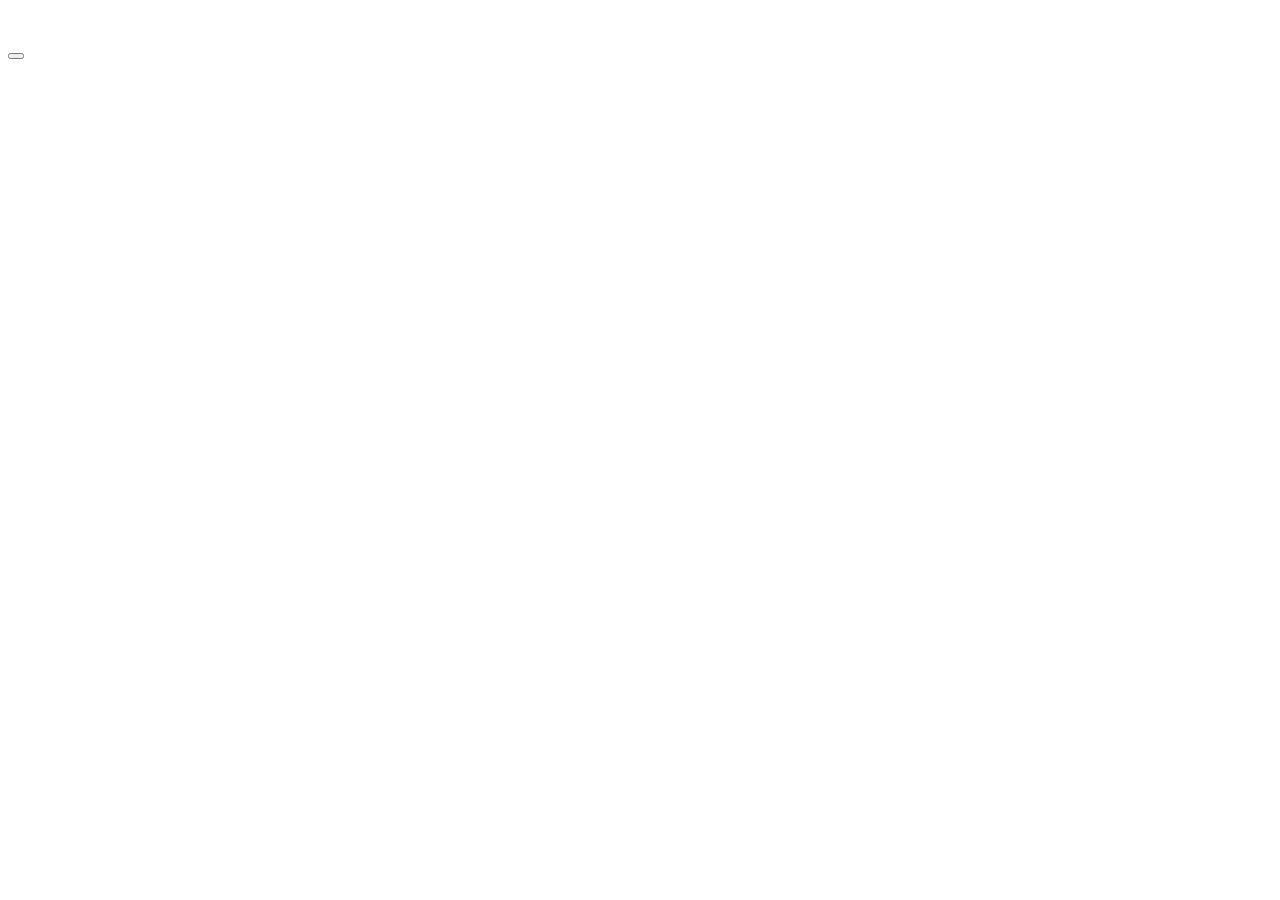
==== index.html @ cf0fad34 "day1" ====
<!doctype html>
<html>
<head>
<title></title>
</head>
<body>
<header>
<div></div>
<div></div>
</header>
<img>
<b>
    <menu></menu>
</b>

<a>
    <button></button>
</a>

<main>
<h1></h1>
</main>
<footer>
<div></div>
<p></p>
</footer>
<script></script>
</body>
</html>
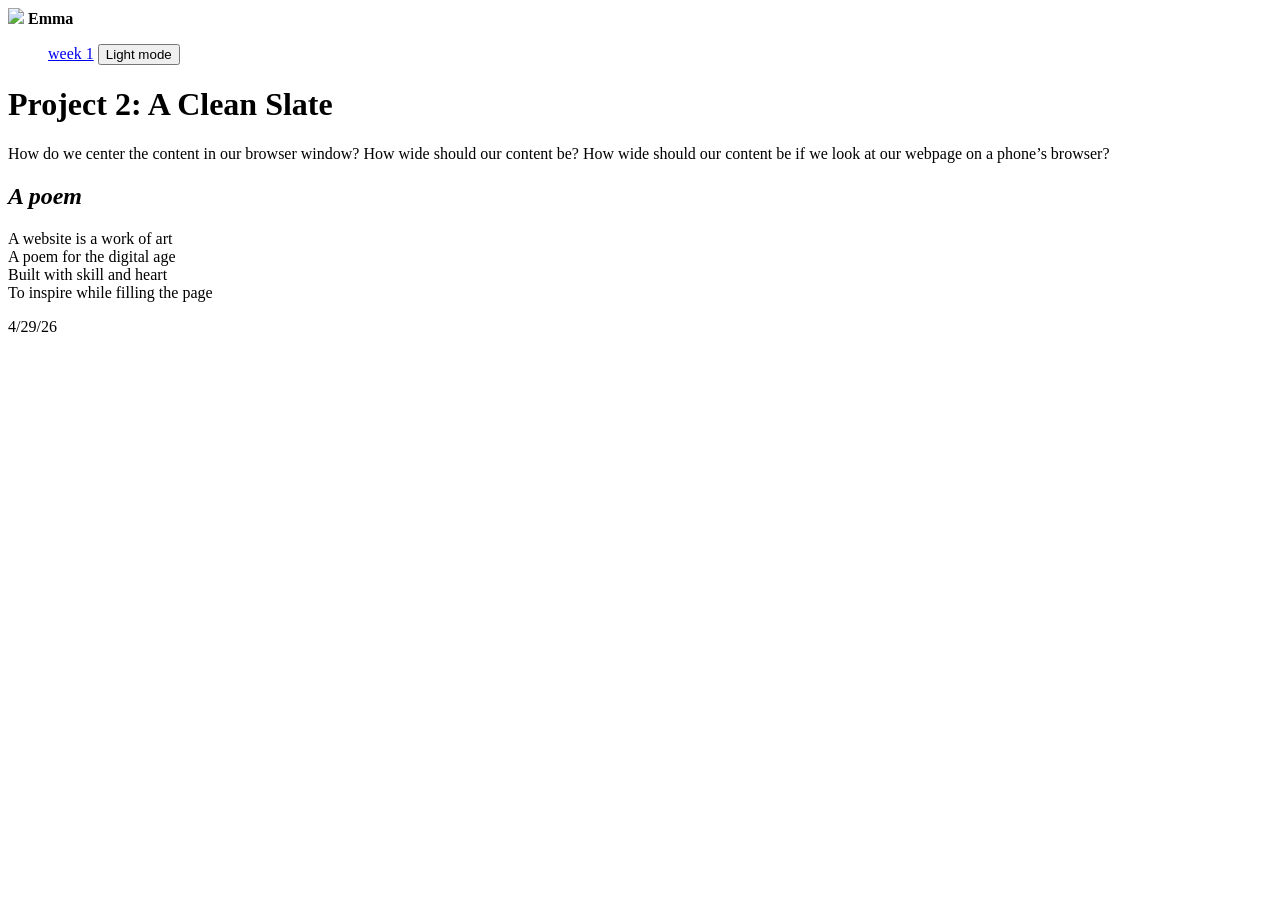
==== commit 4ff2be83: "eee" ====
--- a/index.html
+++ b/index.html
@@ -1,29 +1,49 @@
 <!doctype html>
 <html>
+
 <head>
-<title></title>
+    <title>A Clean Slate</title>
 </head>
+
 <body>
-<header>
-<div></div>
-<div></div>
-</header>
-<img>
-<b>
-    <menu></menu>
-</b>
+    <header>
+        <div></div>
+        <div>
+            <img src="images/avatar.png">
+            <b>Emma</b>
+        </div>
+    </header>
 
-<a>
-    <button></button>
-</a>
+    <menu>
+        <a href="https://Ema-Cow.github.io/week-1">week 1</a>
+        <button id='#color-mode-button' onclick="changeColor()">
+            Light mode
+        </button>
+    </menu>
 
-<main>
-<h1></h1>
-</main>
-<footer>
-<div></div>
-<p></p>
-</footer>
-<script></script>
+
+    <main>
+        <h1>Project 2: A Clean Slate</h1>
+        <p>
+            How do we center the content in our browser window? How wide should our
+            content be? How wide should our content be if we look at our webpage on
+            a phone’s browser?
+        </p>
+        <h2><i>A poem</i></h2>
+        <p>
+            A website is a work of art<br />
+            A poem for the digital age<br />
+            Built with skill and heart<br />
+            To inspire while filling the page
+        </p>
+    </main>
+    <footer>
+        <div>
+            <p>4/29/26</p>
+        </div>
+        
+    </footer>
+    <script></script>
 </body>
+
 </html>
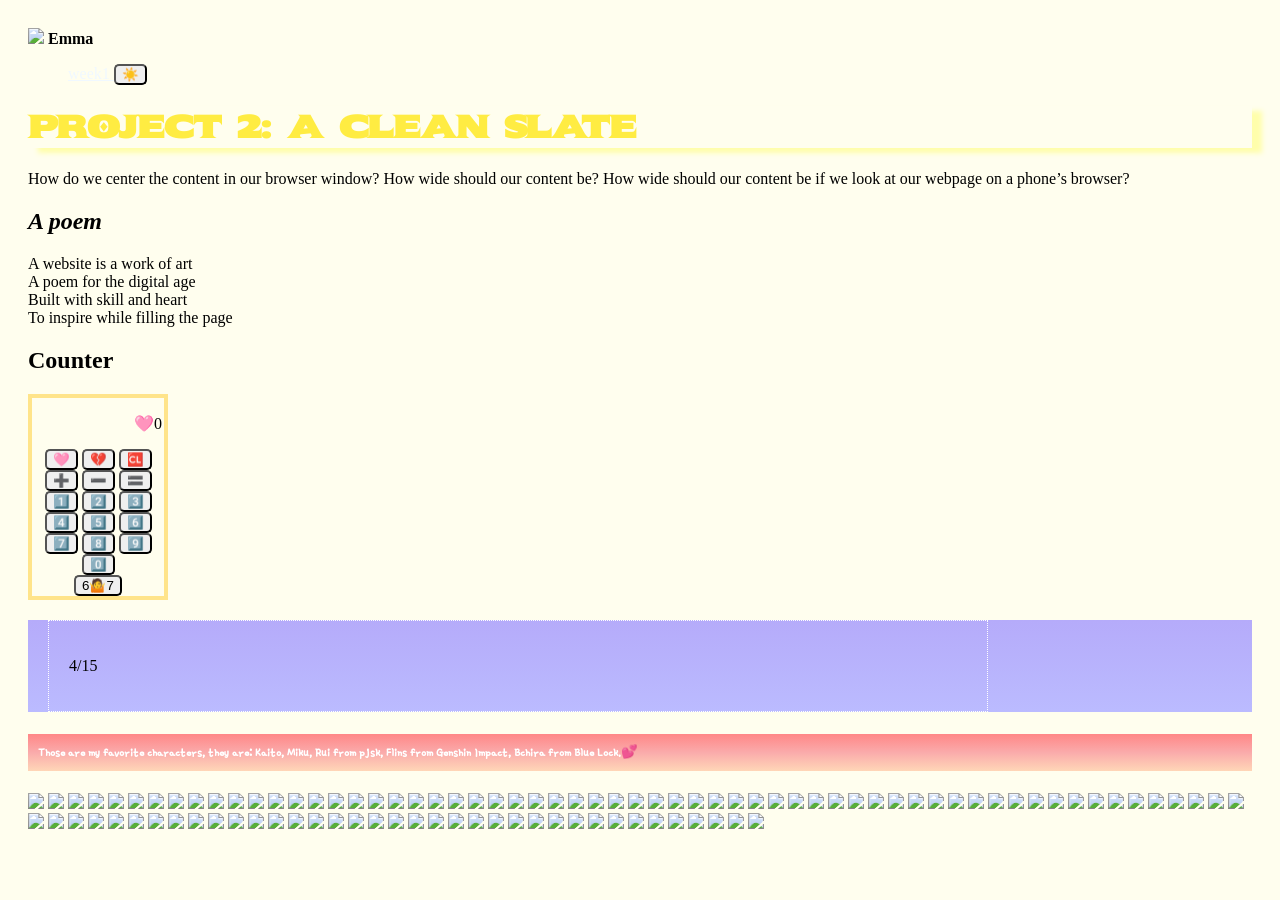
==== commit 818f0a50: "caculator" ====
--- a/index.html
+++ b/index.html
@@ -2,48 +2,207 @@
 <html>
 
 <head>
-    <title>A Clean Slate</title>
+    <title>Project 2: A Clean Slate</title>
+    <link rel="preconnect" href="https://fonts.googleapis.com">
+    <link rel="preconnect" href="https://fonts.gstatic.com" crossorigin>
+    <link href="https://fonts.googleapis.com/css2?family=Sekuya&display=swap" rel="stylesheet">
+    <link rel="stylesheet" href="styles/page.css">
+    <link rel="preconnect" href="https://fonts.googleapis.com">
+    <link rel="preconnect" href="https://fonts.gstatic.com" crossorigin>
+    <link href="https://fonts.googleapis.com/css2?family=Gamja+Flower&display=swap" rel="stylesheet">
 </head>
 
-<body>
+<body class="light-mode">
     <header>
-        <div></div>
         <div>
-            <img src="images/avatar.png">
-            <b>Emma</b>
+            <div>
+                <img src="./images/avatar.png">
+                </img>
+                <b>
+                    Emma
+                </b>
+            </div>
+            <menu>
+                <a href="https://Ema-Cow.github.io/week1/">
+                    week1
+                </a>
+                <button id="color-button">
+                    ☀️
+                </button>
+            </menu>
         </div>
     </header>
-
-    <menu>
-        <a href="https://Ema-Cow.github.io/week-1">week 1</a>
-        <button id='#color-mode-button' onclick="changeColor()">
-            Light mode
-        </button>
-    </menu>
-
-
     <main>
-        <h1>Project 2: A Clean Slate</h1>
+        <h1>
+            Project 2: A Clean Slate
+        </h1>
         <p>
             How do we center the content in our browser window? How wide should our
             content be? How wide should our content be if we look at our webpage on
             a phone’s browser?
         </p>
         <h2><i>A poem</i></h2>
-        <p>
+        <p class="poem">
             A website is a work of art<br />
             A poem for the digital age<br />
             Built with skill and heart<br />
             To inspire while filling the page
         </p>
+        <h2>Counter</h2>
+
+        <div id="count">
+            <div id="Count"> <p id="Lcounter">🩷0</p></div>
+
+            <div id="count-button">
+                <button id="counter-button">🩷</button>
+                <button id="Nbutton">💔</button>
+                <button id="Clbutton">🆑</button>
+                </br>
+                <button id="plus">➕</button>
+                <button id="plus">➖</button>
+                <button id="equal">🟰</button>
+
+                <button id="1button">1️⃣</button>
+                <button id="2button">2️⃣</button>
+                <button id="3button">3️⃣</button>
+                </br>
+
+                <button id="4button">4️⃣</button>
+                <button id="5button">5️⃣</button>
+                <button id="6button">6️⃣</button>
+                </br>
+
+                <button id="7button">7️⃣</button>
+                <button id="8button">8️⃣</button>
+                <button id="9button">9️⃣</button>
+                </br>
+
+                <div id="zero"><button id="0button">0️⃣</button></div>
+                <button id="67button">6🤷7</button>
+                </br>
+            </div>
+        </div>
+        <script src="./scripts/counter.js"></script>
+
     </main>
+
+
     <footer>
-        <div>
-            <p>4/29/26</p>
+        <div class="center">
+            <p>
+                4/15
+            </p>
         </div>
-        
     </footer>
-    <script></script>
+    <h5 class="ch">Those are my favorite characters, they are: Kaito, Miku, Rui from pjsk, Flins from Genshin Impact,
+        Bchira from Blue Lock.💕</h5>
+
+
+    <img src="./week 1/week 1/Images/de895243374982b24a1d31e9becc2467.jpg" width="200">
+    <img src="./week 1/week 1/Images/kaito.jpg" width="200">
+    <img src="./week 1/week 1/Images/kaito1.jpg" width="200">
+    <img src="./week 1/week 1/Images/kaito2.jpg" width="200">
+    <img src="./week 1/week 1/Images/kaito3.jpg" width="200">
+    <img src="./week 1/week 1/Images/kaito4.jpg" width="200">
+    <img src="./week 1/week 1/Images/kaito5.jpg" width="200">
+    <img src="./week 1/week 1/Images/kaito6.jpg" width="200">
+    <img src="./week 1/week 1/Images/kaito7.jpg" width="200">
+    <img src="./week 1/week 1/Images/kaito8.jpg" width="200">
+    <img src="./week 1/week 1/Images/kaito9.jpg" width="200">
+    <img src="./week 1/week 1/Images/kaito10.jpg" width="200">
+    <img src="./week 1/week 1/Images/kaito11.jpg" width="200">
+    <img src="./week 1/week 1/Images/kaito12.jpg" width="200">
+    <img src="./week 1/week 1/Images/kaito13.jpg" width="200">
+    <img src="./week 1/week 1/Images/kaito14.jpg" width="200">
+    <img src="./week 1/week 1/Images/kaito15.jpg" width="200">
+    <img src="./week 1/week 1/Images/kaito16.jpg" width="200">
+    <img src="./week 1/week 1/Images/kaito17.jpg" width="200">
+    <img src="./week 1/week 1/Images/kaito18.jpg" width="200">
+    <img src="./week 1/week 1/Images/kaito19.jpg" width="200">
+    <img src="./week 1/week 1/Images/kaito20.jpg" width="200">
+    <img src="./week 1/week 1/Images/kaito21.png" width="200">
+    <img src="./week 1/week 1/Images/kaito22.jpg" width="200">
+    <img src="./week 1/week 1/Images/flins.jpg" width="200">
+    <img src="./week 1/week 1/Images/flins1.jpg" width="200">
+    <img src="./week 1/week 1/Images/flins3.jpg" width="200">
+    <img src="./week 1/week 1/Images/flins4.jpg" width="200">
+    <img src="./week 1/week 1/Images/flins5.jpg" width="200">
+    <img src="./week 1/week 1/Images/flins6.jpg" width="200">
+    <img src="./week 1/week 1/Images/flins7.jpg" width="200">
+    <img src="./week 1/week 1/Images/flins8.jpg" width="200">
+    <img src="./week 1/week 1/Images/flins9.jpg" width="200">
+    <img src="./week 1/week 1/Images/flins10.jpg" width="200">
+    <img src="./week 1/week 1/Images/flins11.jpg" width="200">
+    <img src="./week 1/week 1/Images/flins12.jpg" width="200">
+    <img src="./week 1/week 1/Images/flins13.jpg" width="200">
+    <img src="./week 1/week 1/Images/flins14.jpg" width="200">
+    <img src="./week 1/week 1/Images/flins15.jpg" width="200">
+    <img src="./week 1/week 1/Images/flins16.jpg" width="200">
+    <img src="./week 1/week 1/Images/flins17.jpg" width="200">
+    <img src="./week 1/week 1/Images/flins18.jpg" width="200">
+    <img src="./week 1/week 1/Images/flins19.jpg" width="200">
+    <img src="./week 1/week 1/Images/flins20.jpg" width="200">
+    <img src="./week 1/week 1/Images/flins21.jpg" width="200">
+    <img src="./week 1/week 1/Images/flins22.jpg" width="200">
+    <img src="./week 1/week 1/Images/flins23.jpg" width="200">
+    <img src="./week 1/week 1/Images/flins24.jpg" width="200">
+    <img src="./week 1/week 1/Images/flins25.jpg" width="200">
+    <img src="./week 1/week 1/Images/flins26.jpg" width="200">
+    <img src="./week 1/week 1/Images/flins27.jpg" width="200">
+    <img src="./week 1/week 1/Images/flins28.jpg" width="200">
+    <img src="./week 1/week 1/Images/flins29.jpg" width="200">
+    <img src="./week 1/week 1/Images/flins30.jpg" width="200">
+    <img src="./week 1/week 1/Images/flins31.jpg" width="200">
+    <img src="./week 1/week 1/Images/flins32.jpg" width="200">
+    <img src="./week 1/week 1/Images/flins33.jpg" width="200">
+    <img src="./week 1/week 1/Images/flins34.jpg" width="200">
+    <img src="./week 1/week 1/Images/bachira.jpg" width="200">
+    <img src="./week 1/week 1/Images/bachira2.jpg" width="200">
+    <img src="./week 1/week 1/Images/bachira3.jpg" width="200">
+    <img src="./week 1/week 1/Images/bachira4.jpg" width="200">
+    <img src="./week 1/week 1/Images/bachira5.jpg" width="200">
+    <img src="./week 1/week 1/Images/bachira7.jpg" width="200">
+    <img src="./week 1/week 1/Images/bachira8.jpg" width="200">
+    <img src="./week 1/week 1/Images/bachira9.jpg" width="200">
+    <img src="./week 1/week 1/Images/bachira10.jpg" width="200">
+    <img src="./week 1/week 1/Images/bachira11.jpg" width="200">
+    <img src="./week 1/week 1/Images/bachira12.jpg" width="200">
+    <img src="./week 1/week 1/Images/bachira13.jpg" width="200">
+    <img src="./week 1/week 1/Images/bachira14.jpg" width="200">
+    <img src="./week 1/week 1/Images/bachira15.jpg" width="200">
+    <img src="./week 1/week 1/Images/bachira16.jpg" width="200">
+    <img src="./week 1/week 1/Images/bachira17.jpg" width="200">
+    <img src="./week 1/week 1/Images/bachira18.jpg" width="200">
+    <img src="./week 1/week 1/Images/bachira19.jpg" width="200">
+    <img src="./week 1/week 1/Images/miku.jpg" width="200">
+    <img src="./week 1/week 1/Images/miku1.jpg" width="200">
+    <img src="./week 1/week 1/Images/miku2.jpg" width="200">
+    <img src="./week 1/week 1/Images/miku3.jpg" width="200">
+    <img src="./week 1/week 1/Images/miku4.jpg" width="200">
+    <img src="./week 1/week 1/Images/miku5.jpg" width="200">
+    <img src="./week 1/week 1/Images/miku6.jpg" width="200">
+    <img src="./week 1/week 1/Images/miku7.jpg" width="200">
+    <img src="./week 1/week 1/Images/miku8.jpg" width="200">
+    <img src="./week 1/week 1/Images/mika.jpg" width="200">
+    <img src="./week 1/week 1/Images/rui.jpg" width="200">
+    <img src="./week 1/week 1/Images/rui1.jpg" width="200">
+    <img src="./week 1/week 1/Images/rui2.jpg" width="200">
+    <img src="./week 1/week 1/Images/rui3.jpg" width="200">
+    <img src="./week 1/week 1/Images/rui4.jpg" width="200">
+    <img src="./week 1/week 1/Images/rui5.jpg" width="200">
+    <img src="./week 1/week 1/Images/rui6.jpg" width="200">
+    <img src="./week 1/week 1/Images/rui7.jpg" width="200">
+    <img src="./week 1/week 1/Images/rui8.jpg" width="200">
+    <img src="./week 1/week 1/Images/rui9.jpg" width="200">
+    <img src="./week 1/week 1/Images/rui10.jpg" width="200">
+    <img src="./week 1/week 1/Images/rui11.jpg" width="200">
+
+
+
+
+    <script src="./scripts/color-mode.js">
+
+    </script>
 </body>
 
 </html>
--- a/styles/page.css
+++ b/styles/page.css
@@ -0,0 +1,92 @@
+*{
+  box-sizing: border-box;
+}
+
+h1 {
+  font-family: "Sekuya", system-ui;
+  box-shadow: 10px 5px 5px 0 rgba(255, 251, 146, 0.838);
+  color: rgb(255, 236, 66);
+}
+
+button {
+  border-radius: 5px;
+}
+
+body {
+  padding: 20px;
+  background-color: black;
+  color: aliceblue;
+}
+
+a {
+  color: aliceblue;
+}
+
+.light-mode {
+  background-color: rgba(255, 254, 237, 0.911);
+  color: black;
+}
+
+.light-mode h1 {
+  box-shadow: 10px 5px 5px 0 rgb(255, 254, 171);
+}
+
+.center {
+  width: 940px;
+  padding: 20px;
+  border: 1px dotted white;
+  margin: 20px;
+}
+
+.poem {
+  text-align: left;
+}
+
+footer {
+  background-image: linear-gradient(to bottom, rgb(216, 210, 255), rgb(143, 161, 255));
+  
+}
+
+.light-mode footer {
+  background-image: linear-gradient(to bottom, rgb(181, 171, 250), rgb(187, 187, 255));
+}
+.ch{
+  background-image: linear-gradient(to bottom, rgb(255, 135, 135), rgb(250, 171, 171), rgb(255, 214, 183));
+  color: rgb(255, 255, 255);
+  padding: 10px;
+  font-family: "Gamja Flower", sans-serif;
+}
+.dark-mode {
+  background-color: rgba(40, 44, 101, 0.733);
+}
+.dark-mode h1 {
+  color: rgb(166, 166, 202);
+}
+
+.dark-mode p{
+  color: rgb(202, 215, 255);
+}
+.dark-mode footer{
+  background-image: linear-gradient(to bottom, rgb(115, 142, 172), rgb(70, 100, 153));
+}
+.light-mode #count{
+  border-color: rgb(255, 228, 138);
+}
+
+#count {
+  border: 4px;
+  border-color: rgb(127, 158, 184);
+  border-style: solid;
+  max-width: 140px;
+}
+
+#count-button {
+  text-align: center;
+}
+
+#Count {
+  text-align: right;
+  border: 3px;
+  border-color: rgb(145, 179, 209);
+  max-width: 130px;
+}
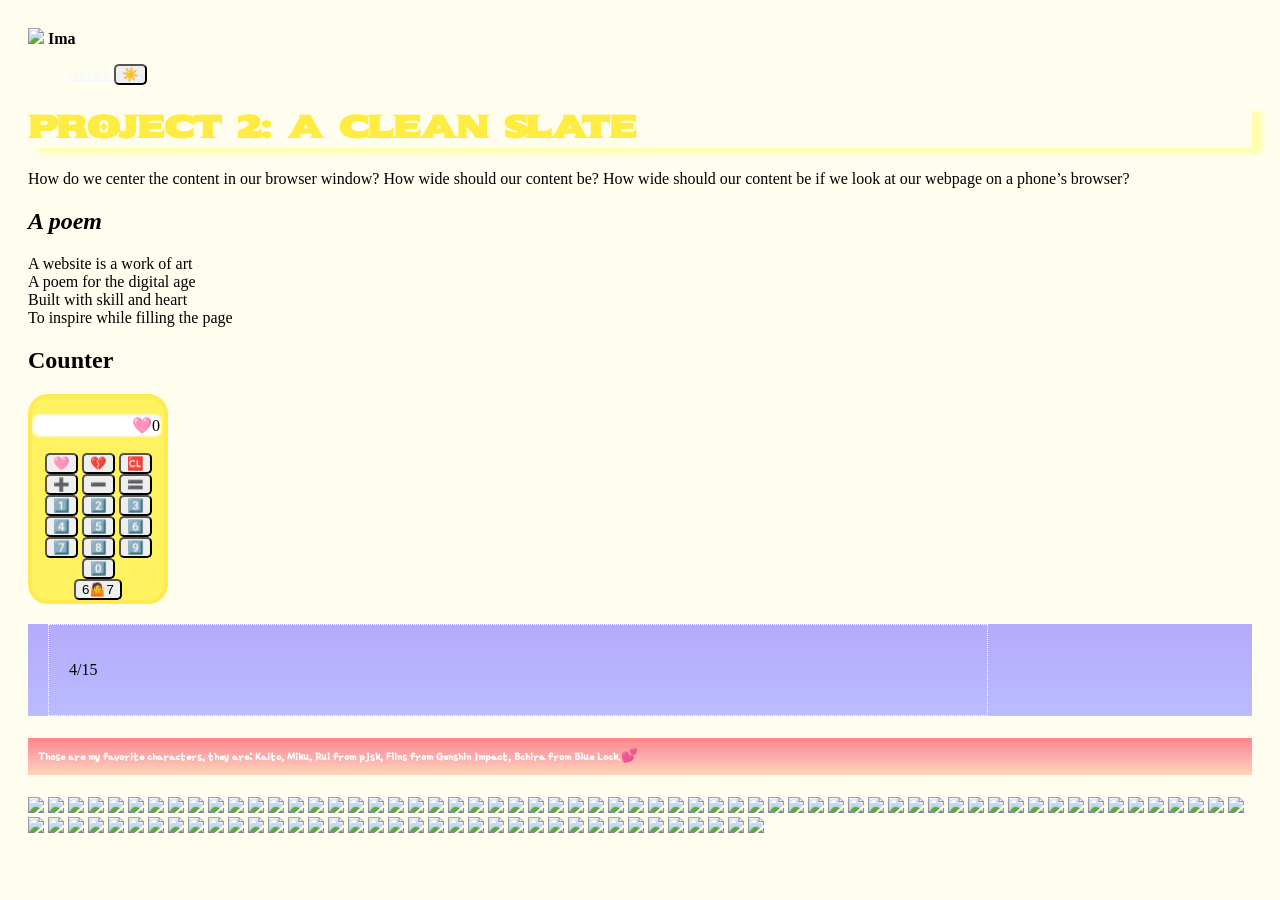
==== commit 6c45bb2a: "plus" ====
--- a/index.html
+++ b/index.html
@@ -19,7 +19,7 @@
                 <img src="./images/avatar.png">
                 </img>
                 <b>
-                    Emma
+                    Ima
                 </b>
             </div>
             <menu>
@@ -51,7 +51,7 @@
         <h2>Counter</h2>
 
         <div id="count">
-            <div id="Count"> <p id="Lcounter">🩷0</p></div>
+             <p id="Lcounter">🩷0</p>
 
             <div id="count-button">
                 <button id="counter-button">🩷</button>
--- a/styles/page.css
+++ b/styles/page.css
@@ -70,23 +70,29 @@
   background-image: linear-gradient(to bottom, rgb(115, 142, 172), rgb(70, 100, 153));
 }
 .light-mode #count{
-  border-color: rgb(255, 228, 138);
+  border-color: rgb(255, 235, 81);
 }
 
 #count {
+  background-color: rgb(255, 242, 97);
   border: 4px;
   border-color: rgb(127, 158, 184);
   border-style: solid;
   max-width: 140px;
+  border-radius: 20px;
 }
 
 #count-button {
   text-align: center;
 }
 
-#Count {
+#Lcounter {
+  background-color: rgb(255, 255, 255);
   text-align: right;
-  border: 3px;
-  border-color: rgb(145, 179, 209);
+  max-height:100px ;
+  border-width: 2px;
+  border-color: rgb(255, 250, 189);
   max-width: 130px;
+  border-style: solid;
+  border-radius: 7px
 }
